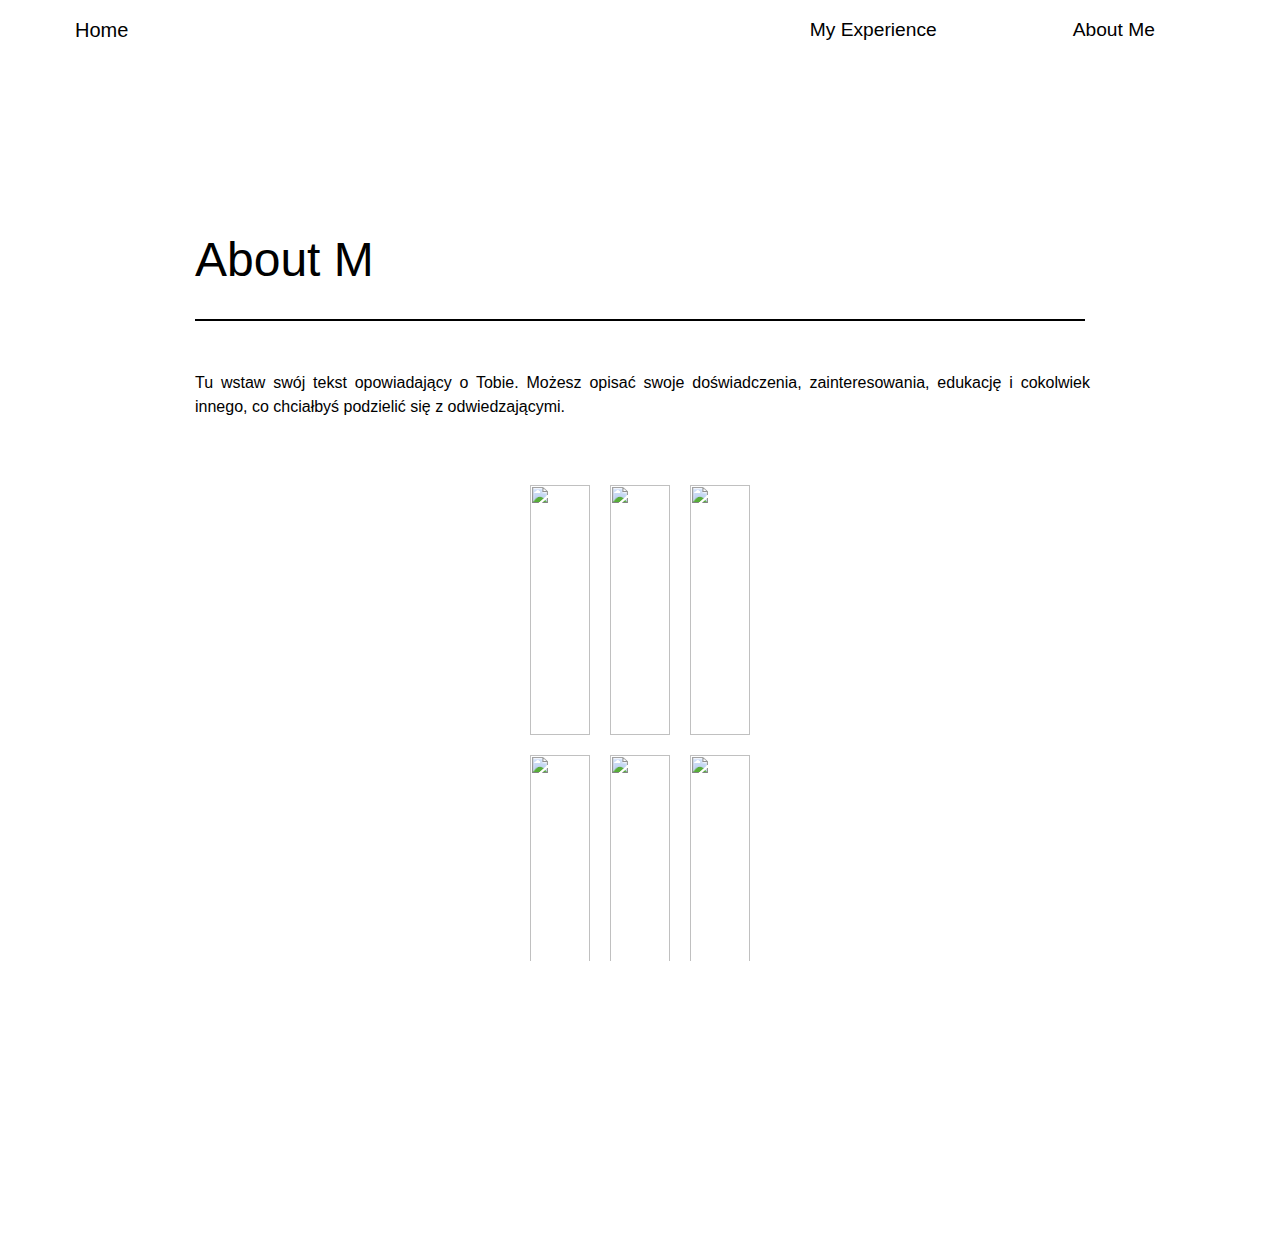
==== about-me.html @ 25f4eacf "prooooo" ====
<!DOCTYPE html>
<html lang="en">
<head>
    <meta charset="UTF-8">
    <meta name="viewport" content="width=device-width, initial-scale=1.0">
    <title>About Me</title>
    <link rel="stylesheet" href="https://stackpath.bootstrapcdn.com/bootstrap/4.5.2/css/bootstrap.min.css">
    <link rel="stylesheet" href="css/styles.css">
</head>
<body class="about-page">
    <header class="navbar navbar-expand-lg navbar-dark">
        <nav class="container custom-navbar">
            <a class="navbar-brand text-dark" href="index.html">Home</a>
            <button class="navbar-toggler" type="button" data-toggle="collapse" data-target="#navbarNav" aria-controls="navbarNav" aria-expanded="false" aria-label="Toggle navigation">
                <span class="navbar-toggler-icon"></span>
            </button>
            <div class="collapse navbar-collapse" id="navbarNav">
                <ul class="navbar-nav ml-auto">
                    <li class="nav-item">
                        <a class="nav-link text-dark" href="exp.html">My Experience</a>
                    </li>
                    <li class="nav-item">
                        <a class="nav-link text-dark" href="about-me.html">About Me</a>
                    </li>
                    <li class="nav-item">
                        <a class="nav-link text-dark" href="contact.html">Contact</a>
                    </li>
                </ul>
            </div>
        </nav>
    </header>
    <main class="container">
        <section class="about-section">
            <h1 id="about-me-heading"></h1>
            <hr>
            <div class="about-content">
                <div class="text">
                    <p>
                        Tu wstaw swój tekst opowiadający o Tobie. Możesz opisać swoje doświadczenia, zainteresowania, edukację i cokolwiek innego, co chciałbyś podzielić się z odwiedzającymi.
                    </p>
                </div>
                <div class="gallery-image">
                    <div class="img-box">
                        <img src="https://picsum.photos/350/250?image=444" alt="" />
                        <div class="transparent-box">
                            <div class="caption">
                                <p>Library</p>
                                <p class="opacity-low">Architect Design</p>
                            </div>
                        </div> 
                    </div>
                    <div class="img-box">
                        <img src="https://picsum.photos/350/250/?image=232" alt="" />
                        <div class="transparent-box">
                            <div class="caption">
                                <p>Night Sky</p>
                                <p class="opacity-low">Cinematic</p>
                            </div>
                        </div>
                    </div>
                    <div class="img-box">
                        <img src="https://picsum.photos/350/250/?image=431" alt="" />
                        <div class="transparent-box">
                            <div class="caption">
                                <p>Tea Talk</p>
                                <p class="opacity-low">Composite</p>
                            </div>
                        </div>
                    </div>
                    <div class="img-box">
                        <img src="https://picsum.photos/350/250?image=474" alt="" />
                        <div class="transparent-box">
                            <div class="caption">
                                <p>Road</p>
                                <p class="opacity-low">Landscape</p>
                            </div>
                        </div> 
                    </div>
                    <div class="img-box">
                        <img src="https://picsum.photos/350/250?image=344" alt="" />
                        <div class="transparent-box">
                            <div class="caption">
                                <p>Sea</p>
                                <p class="opacity-low">Cityscape</p>
                            </div>
                        </div> 
                    </div>
                    <div class="img-box">
                        <img src="https://picsum.photos/350/250?image=494" alt="" />
                        <div class="transparent-box">
                            <div class="caption">
                                <p>Vintage</p>
                                <p class="opacity-low">Cinematic</p>
                            </div>
                        </div> 
                    </div>
                </div>                
                <hr>
                <div class="text">
                    <p>
                        Tu wstaw dodatkowy tekst opowiadający o Tobie. Możesz opisać swoje doświadczenia, zainteresowania, edukację i cokolwiek innego, co chciałbyś podzielić się z odwiedzającymi.
                    </p>
                </div>               
            </div>
        </section>
    </main>
    <script src="https://code.jquery.com/jquery-3.5.1.slim.min.js"></script>
    <script src="https://cdn.jsdelivr.net/npm/@popperjs/core@2.5.3/dist/umd/popper.min.js"></script>
    <script src="https://stackpath.bootstrapcdn.com/bootstrap/4.5.2/js/bootstrap.min.js"></script>
    <script src="js/scripts.js"></script>
</body>
</html>
---- css/styles.css ----
/* Style dla strony głównej */
html, body {
    height: 100%;
    margin: 0;
    overflow: hidden;
}

body {
    background: url('C:\\Users\\janek\\Desktop\\DS cases\\Web_dev_upskill\\personal_website-1\\img\\IMG_8082.png') no-repeat center center fixed;
    background-size: cover;
    color: white;
}

/* Style dla strony About Me */
body.about-page {
    background: none !important;
    background-color: white !important;
    color: black !important;
    overflow: auto !important;
    height: auto !important;
}

body.about-page header.navbar {
    background-color: white !important;
}

body.about-page .navbar-brand, body.about-page .nav-link {
    color: black !important;
}

.about-section {
    text-align: justify;
    padding: 50px 0;
    width: 100%;
    margin-top: 410px;
  }

.about-section h1 {
    font-size: 3em;
    margin-bottom: 10px;
    margin-left: 110px;
}

.about-section hr {
    border: 1px solid black;
    width: 80%;
    margin: 30px auto;
}

.about-content {
    display: flex;
    justify-content: space-around;
    align-items: center;
    flex-wrap: wrap;
    flex-direction: column; /* Ustawienie elementów w kolumnie */
    margin-right: 90px;
}

.text {
    padding: 20px;
    padding-right: 105px;
    width: 100%; /* Zajmuje całą szerokość kontenera */
    box-sizing: border-box; /* Uwzględnia padding w szerokości elementu */
    margin-left: 90px;
}

.image {
    padding: 20px;
    width: 100%; /* Zajmuje całą szerokość kontenera */
    box-sizing: border-box; /* Uwzględnia padding w szerokości elementu */
}

.image img {
    max-width: 100%;
    height: auto;
    border-radius: 10px;
}

header {
    position: absolute;
    top: 0;
    width: 100%;
    z-index: 1000;
}

main {
    height: 100vh;
    width: 100%;
    display: flex;
    justify-content: center;
    align-items: center;
    text-align: center;
}

/* Wyrównanie nawigacji */
.custom-navbar {
    display: flex;
    justify-content: space-between; /* Rozszerza elementy nawigacji na całą szerokość */
    align-items: center; /* Wyrównuje elementy w pionie */
}

/* Styl dla "Home" */
.navbar-brand {
    margin-left: -10px; /* Dostosuj ten margines, aby przesunąć "Home" w lewo */
}

/* Styl dla pozostałych elementów menu */
.navbar-nav {
    margin-right: -170px; /* Dostosuj ten margines, aby przesunąć menu w prawo */
}

.nav-item {
    margin-left: 120px; /* Dostosuj odstępy między elementami menu */
}

/* Styl dla linków w nawigacji */
.nav-link {
    font-size: 1.2rem; /* Zwiększa rozmiar czcionki dla linków w nawigacji */
    color: rgb(255, 255, 255); /* Ustawia kolor czcionki na biały */
    padding: 0.5rem 1rem; /* Dodaje trochę wewnętrznego odstępu (padding) dla przycisków */
    transition: color 0.3s ease; /* Dodaje efekt przejścia dla zmiany koloru */
}

/* Styl dla przycisku menu rozwijanego */
.navbar-toggler {
    font-size: 1.5rem; /* Zwiększa rozmiar ikony przycisku */
    border: none; /* Usuwa domyślną ramkę */
    background: transparent; /* Ustawia tło na przezroczyste */
}

@media (max-width: 767.98px) {
    .navbar-brand {
        margin-left: 0; /* Przesunięcie w lewo może być zbyt duże na mniejszych ekranach */
    }
    .navbar-nav {
        margin-right: 0; /* W mniejszych ekranach dostosuj marginesy */
    }
}

.text-light {
    display: flex;
    justify-content: space-between; /* Rozsuwa elementy na boki */
    width: 100%;
    padding: 0 5%; /* Daje trochę odstępu od krawędzi */
}

.text-light h1 {
    font-size: 4rem;
    margin-bottom: 2rem;
}

.flex-left {
    margin-left: 10%; /* Opcjonalnie, aby wyrównać do lewej */
}

.flex-right {
    margin-right: 10%; /* Opcjonalnie, aby wyrównać do prawej */
}

.smaller-text {
    font-size: 3rem !important;
    text-align: left; /* Dostosuj tę wartość do pożądanego rozmiaru czcionki */
}

.align-left {
    display: inline-block;
    text-align: left;
    width: 100%;
}

.globe-container {
    display: inline-block;
    vertical-align: middle;
    margin-top: -0.4em;
}

.globe {
    width: 1em;
    height: 1em;
    animation: rotate 10s linear infinite;
}

@keyframes rotate {
    0% {
        transform: rotate(0deg);
    }
    100% {
        transform: rotate(360deg);
    }
}

.marquee {
    width: 100%;
    height: 33vh; /* Wysokość ustawiona na 1/3 strony */
    position: fixed; /* Pozycjonowanie tekstu w dolnej części ekranu */
    bottom: 0; /* Ustawienie tekstu na dole strony */
    left: 0; /* Ustawienie tekstu od lewej krawędzi ekranu */
    overflow: hidden;
    white-space: nowrap;
    color: white; /* Kolor tekstu dla lepszej widoczności */
    display: flex;
    align-items: center; /* Wyrównanie tekstu do środka w pionie */
}

.marquee p {
    display: inline-block;
    padding-left: 100%;
    font-size: 12em; /* Zwiększenie rozmiaru czcionki */
    animation: marquee 60s linear infinite;
    position: relative;
}

@keyframes marquee {
    0% { transform: translateX(1%); }
    100% { transform: translateX(-100%); }
}

/* CSS galerii obrazów */
.gallery-image {
    padding: 20px;
    display: flex;
    flex-wrap: wrap; /* TUTAJ MOZNA SMIALO ZMIENIC NA NO-WRAP */
    justify-content: center; /* Wyśrodkowuje elementy w poziomie */
    align-items: center; /* Opcjonalnie, wyśrodkowuje elementy w pionie */
  }
  
  .gallery-image .img-box {
    box-sizing: border-box;
    margin: 10px;
    height: 250px;
    width: calc(33.333% - 20px); /* Ustaw szerokość, aby pasowała do trzech obrazów w rzędzie */
    overflow: hidden;
    color: white;
    position: relative;
    background-color: white;
  }
  
  .gallery-image img {
    height: 100%;
    width: 100%;
    object-fit: cover; /* Zachowuje proporcje i przycina obraz, aby wypełnić kontener */
    transition: transform 0.4s ease;
  }
  
  .caption {
    position: absolute;
    bottom: 5px;
    left: 20px;
    opacity: 0.0;
    transition: transform 0.3s ease, opacity 0.3s ease;
  }
  
  .transparent-box {
    height: 100%;
    width: 100%;
    background-color: rgba(0, 0, 0, 0);
    position: absolute;
    top: 0;
    left: 0;
    transition: background-color 0.3s ease;
  }
  
  .img-box:hover img { 
    transform: scale(1.1);
  }
  
  .img-box:hover .transparent-box {
    background-color: rgba(0, 0, 0, 0.5);
  }
  
  .img-box:hover .caption {
    transform: translateY(-20px);
    opacity: 1.0;
  }
  
  .img-box:hover {
    cursor: pointer;
  }
  
  .caption > p:nth-child(2) {
    font-size: 0.8em;
  }
  
  .opacity-low {
    opacity: 0.5;
  }
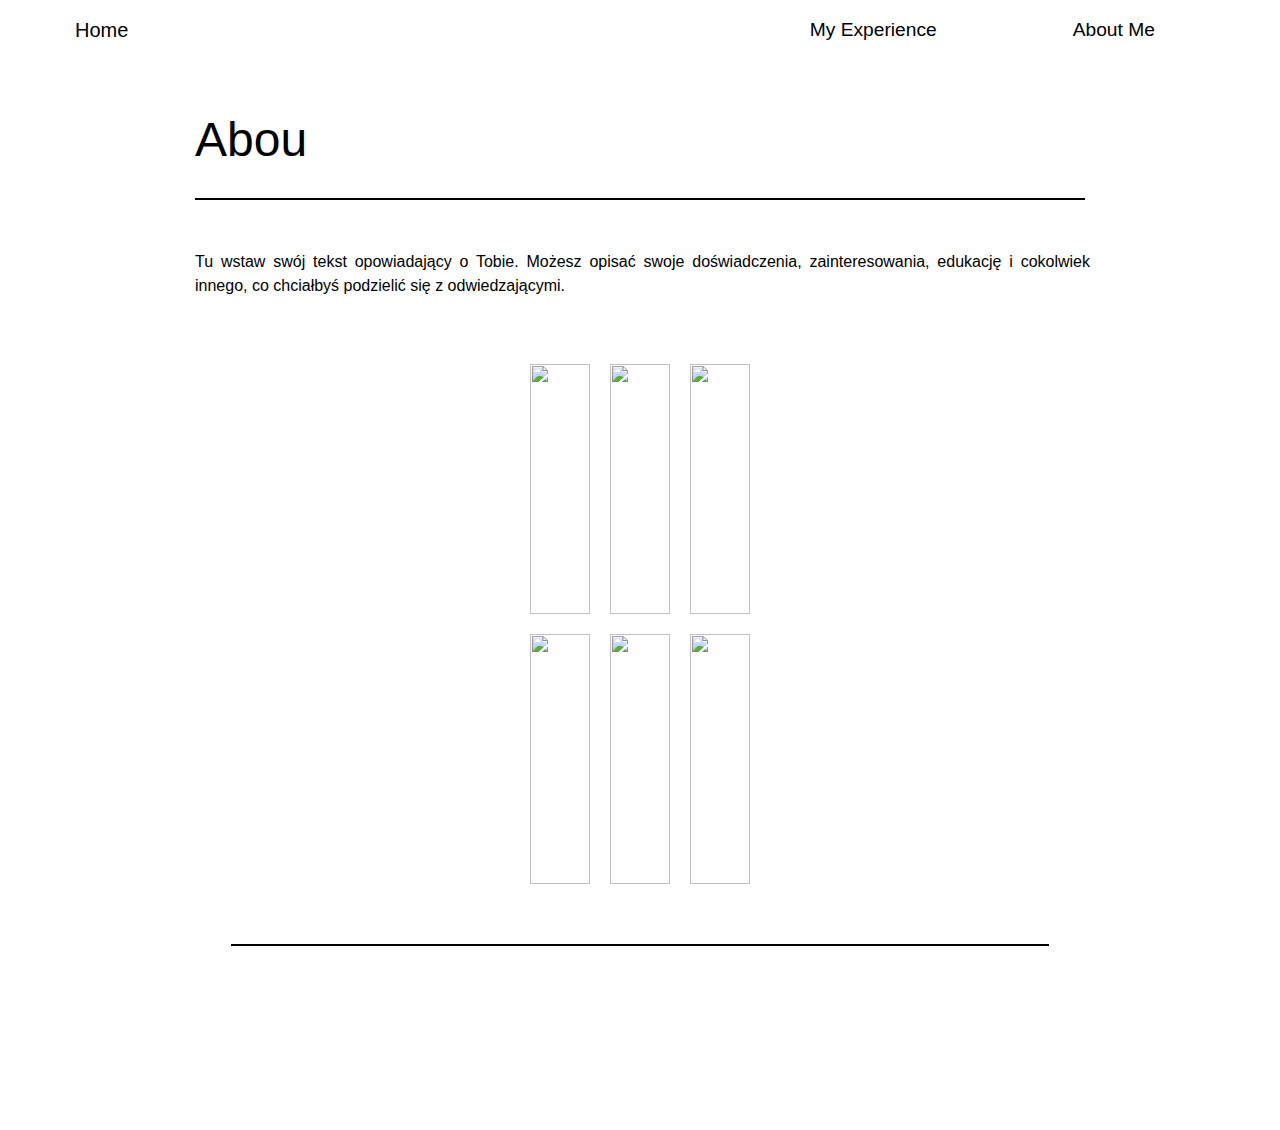
==== commit 989ed62d: "aaa" ====
--- a/about-me.html
+++ b/about-me.html
@@ -17,7 +17,7 @@
             <div class="collapse navbar-collapse" id="navbarNav">
                 <ul class="navbar-nav ml-auto">
                     <li class="nav-item">
-                        <a class="nav-link text-dark" href="exp.html">My Experience</a>
+                        <a class="nav-link text-dark" href="work.html">My Experience</a>
                     </li>
                     <li class="nav-item">
                         <a class="nav-link text-dark" href="about-me.html">About Me</a>
--- a/css/styles.css
+++ b/css/styles.css
@@ -32,8 +32,8 @@
     text-align: justify;
     padding: 50px 0;
     width: 100%;
-    margin-top: 410px;
-  }
+    margin-top: 0px;
+}
 
 .about-section h1 {
     font-size: 3em;
@@ -86,7 +86,6 @@
 main {
     height: 100vh;
     width: 100%;
-    display: flex;
     justify-content: center;
     align-items: center;
     text-align: center;
@@ -206,7 +205,7 @@
     display: inline-block;
     padding-left: 100%;
     font-size: 12em; /* Zwiększenie rozmiaru czcionki */
-    animation: marquee 60s linear infinite;
+    animation: marquee 40s linear infinite;
     position: relative;
 }
 
@@ -283,4 +282,160 @@
   
   .opacity-low {
     opacity: 0.5;
-  }+  }
+
+/* Styl dla strony kontaktowej */
+body.contact-page {
+    background: none !important;
+    background-color: white !important;
+    color: black !important;
+    overflow: auto !important;
+    height: auto !important;
+}
+
+body.contact-page header.navbar {
+    background-color: white !important;
+}
+
+body.contact-page .navbar-brand, body.contact-page .nav-link {
+    color: black !important;
+}
+
+.contact-section {
+    text-align: justify;
+    padding: 50px 0;
+    width: 100%;
+    margin-top: 50px; /* Dostosuj, jeśli nagłówek nie jest widoczny */
+}
+
+.contact-section h1 {
+    font-size: 3em;
+    margin-bottom: 10px;
+    margin-left: 110px;
+}
+
+.contact-section hr {
+    border: 1px solid black;
+    width: 80%;
+    margin: 30px auto;
+}
+
+.contact-content {
+    display: flex;
+    justify-content: center;
+    align-items: center;
+    flex-direction: column; /* Ustawienie elementów w kolumnie */
+    margin-right: 90px;
+}
+
+.contact-info {
+    display: flex;
+    flex-direction: column; /* Ustawienie elementów w kolumnie */
+    align-items: flex-start;
+    margin-bottom: 20px;
+}
+
+.contact-item {
+    display: flex;
+    align-items: center;
+    font-size: 1.2em;
+    margin: 20px 0; /* Odstępy pomiędzy elementami */
+}
+
+.contact-item i {
+    margin-right: 10px;
+    font-size: 2em;
+}
+
+.contact-item p, .contact-item a {
+    margin: 0; /* Usunięcie domyślnego marginesu */
+}
+
+.contact-item a {
+    text-decoration: none;
+    color: black;
+    display: flex; /* Flex dla wyśrodkowania tekstu w pionie */
+    align-items: center; /* Wyrównanie tekstu z ikoną */
+}
+
+.contact-item a:hover {
+    text-decoration: none;
+    color: #0077b5;
+}
+
+.contact-message p {
+    font-size: 1.2em;
+    text-align: center;
+    margin-left: 90px;
+}
+
+#LIcolor {
+    color: #0077b5;
+}
+
+/* Styl dla strony My Experience */
+body.work-page {
+    background: none !important;
+    background-color: white !important;
+    color: black !important;
+    overflow: auto !important;
+    height: auto !important;
+}
+
+body.work-page header.navbar {
+    background-color: white !important;
+}
+
+body.work-page .navbar-brand, body.work-page .nav-link {
+    color: black !important;
+}
+
+.experience-section, .achievements-section, .portfolio-section, .recommendations-section, .courses-section {
+    padding: 50px 0;
+    width: 100%;
+    margin-top: 20px; /* Dostosuj w razie potrzeby */
+}
+
+.experience-section h1, .achievements-section h2, .portfolio-section h2, .recommendations-section h2, .courses-section h2 {
+    font-size: 2.5em;
+    margin-bottom: 20px;
+    text-align: center;
+}
+
+.experience-section hr, .achievements-section hr, .portfolio-section hr, .recommendations-section hr, .courses-section hr {
+    border: 1px solid black;
+    width: 80%;
+    margin: 30px auto;
+}
+
+.project-item, .recommendations-content blockquote, .courses-content ul {
+    margin-left: 90px;
+    margin-right: 90px;
+    margin-bottom: 20px;
+}
+
+.project-item h3 {
+    font-size: 2em;
+    margin-bottom: 10px;
+}
+
+.project-item p {
+    margin-bottom: 5px;
+}
+
+.recommendations-content blockquote {
+    font-size: 1.2em;
+    margin-bottom: 20px;
+    border-left: 5px solid #ccc;
+    padding-left: 10px;
+}
+
+.courses-content ul {
+    list-style-type: none;
+    padding: 0;
+}
+
+.courses-content li {
+    font-size: 1.2em;
+    margin-bottom: 10px;
+}
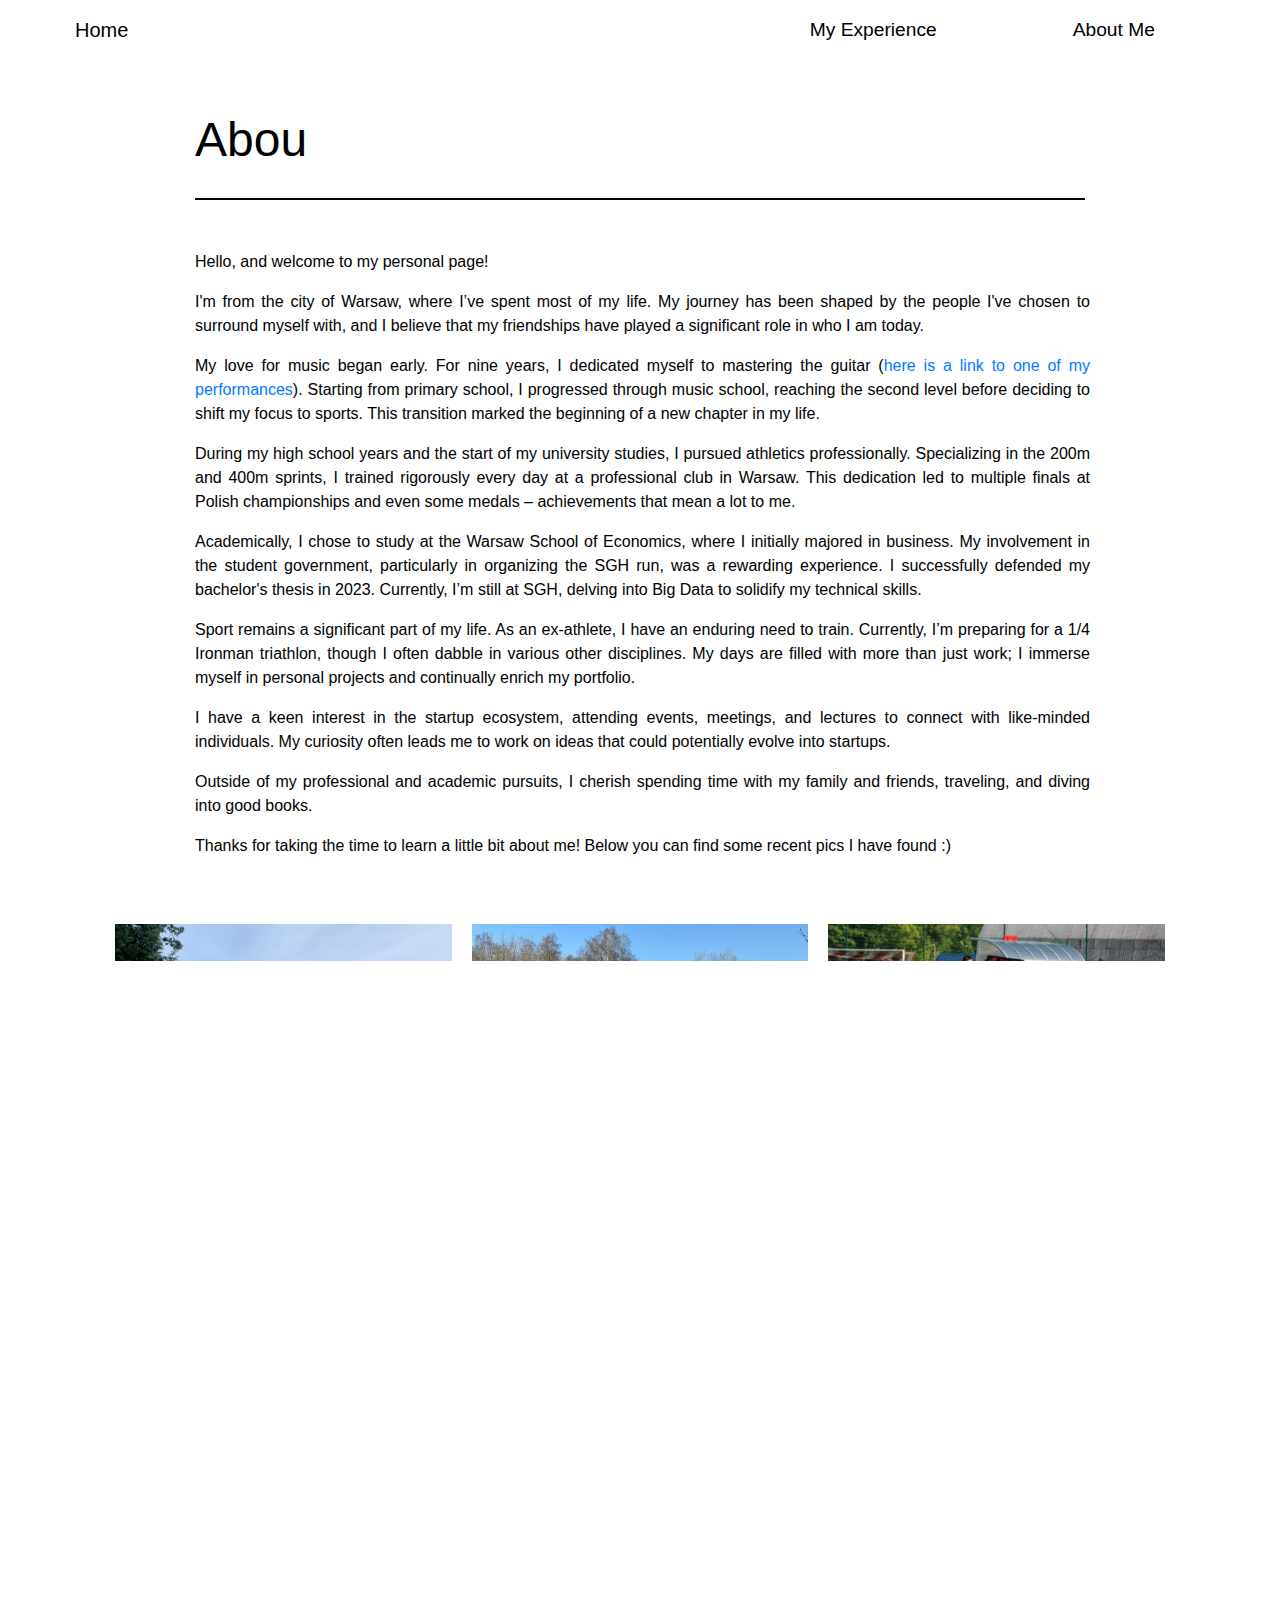
==== commit 6ccd151a: "some new photos and more" ====
--- a/about-me.html
+++ b/about-me.html
@@ -36,61 +36,111 @@
             <div class="about-content">
                 <div class="text">
                     <p>
-                        Tu wstaw swój tekst opowiadający o Tobie. Możesz opisać swoje doświadczenia, zainteresowania, edukację i cokolwiek innego, co chciałbyś podzielić się z odwiedzającymi.
+                        Hello, and welcome to my personal page!
                     </p>
+                    <p>
+                        I'm from the city of Warsaw, where I’ve spent most of my life. My journey has been shaped by the people I've chosen to surround myself with, and I believe that my friendships have played a significant role in who I am today.
+                    </p>
+                    <p>
+                        My love for music began early. For nine years, I dedicated myself to mastering the guitar (<a href="https://www.youtube.com/watch?v=XUPyqEIyINk" target="_blank">here is a link to one of my performances</a>). Starting from primary school, I progressed through music school, reaching the second level before deciding to shift my focus to sports. This transition marked the beginning of a new chapter in my life.
+                    </p>
+                    <p>
+                        During my high school years and the start of my university studies, I pursued athletics professionally. Specializing in the 200m and 400m sprints, I trained rigorously every day at a professional club in Warsaw. This dedication led to multiple finals at Polish championships and even some medals – achievements that mean a lot to me.
+                    </p>
+                    <p>
+                        Academically, I chose to study at the Warsaw School of Economics, where I initially majored in business. My involvement in the student government, particularly in organizing the SGH run, was a rewarding experience. I successfully defended my bachelor's thesis in 2023. Currently, I’m still at SGH, delving into Big Data to solidify my technical skills.
+                    </p>
+                    <p>
+                        Sport remains a significant part of my life. As an ex-athlete, I have an enduring need to train. Currently, I’m preparing for a 1/4 Ironman triathlon, though I often dabble in various other disciplines. My days are filled with more than just work; I immerse myself in personal projects and continually enrich my portfolio.
+                    </p>
+                    <p>
+                        I have a keen interest in the startup ecosystem, attending events, meetings, and lectures to connect with like-minded individuals. My curiosity often leads me to work on ideas that could potentially evolve into startups.
+                    </p>
+                    <p>
+                        Outside of my professional and academic pursuits, I cherish spending time with my family and friends, traveling, and diving into good books.
+                    </p>
+                    <p>
+                        Thanks for taking the time to learn a little bit about me! Below you can find some recent pics I have found :)                    </p>
                 </div>
                 <div class="gallery-image">
                     <div class="img-box">
-                        <img src="https://picsum.photos/350/250?image=444" alt="" />
+                        <img src="img\IMG_5620.JPG" alt="No image found..." />
                         <div class="transparent-box">
                             <div class="caption">
-                                <p>Library</p>
-                                <p class="opacity-low">Architect Design</p>
+                                <p>Time in the Netherlands</p>
+                                <p class="opacity-low">Hague, Netherlands</p>
                             </div>
                         </div> 
                     </div>
                     <div class="img-box">
-                        <img src="https://picsum.photos/350/250/?image=232" alt="" />
+                        <img src="img\81805c1f-7d57-4eba-b3b8-2491808658c2.JPG" alt="No image found..." />
                         <div class="transparent-box">
                             <div class="caption">
-                                <p>Night Sky</p>
-                                <p class="opacity-low">Cinematic</p>
+                                <p>One of many weekend trips</p>
+                                <p class="opacity-low">Łomża, Poland</p>
+                            </div>
+                        </div> 
+                    </div>
+                    <div class="img-box">
+                        <img src="img\IMG_9103.JPG" alt="No image found..." />
+                        <div class="transparent-box">
+                            <div class="caption">
+                                <p>200m race</p>
+                                <p class="opacity-low">Piaseczno, Poland</p>
+                            </div>
+                        </div> 
+                    </div>
+                    <div class="img-box">
+                        <img src="img\IMG_9106.JPG" alt="No image found..." /> 
+                        <div class="transparent-box">
+                            <div class="caption">
+                                <p>200m PB (competing against the best Polish athletes)</p> 
+                                <p class="opacity-low">Piaseczno, Poland</p> 
                             </div>
                         </div>
                     </div>
                     <div class="img-box">
-                        <img src="https://picsum.photos/350/250/?image=431" alt="" />
+                        <img src="img\IMG_0876.JPG" alt="No image found..." />
                         <div class="transparent-box">
                             <div class="caption">
-                                <p>Tea Talk</p>
-                                <p class="opacity-low">Composite</p>
+                                <p>Time with friends</p>
+                                <p class="opacity-low">La Plagne, France</p>
                             </div>
                         </div>
                     </div>
                     <div class="img-box">
-                        <img src="https://picsum.photos/350/250?image=474" alt="" />
+                        <img src="img\IMG_9887.jpg" alt="No image found..." />
                         <div class="transparent-box">
                             <div class="caption">
-                                <p>Road</p>
-                                <p class="opacity-low">Landscape</p>
+                                <p>Me & my friends</p>
+                                <p class="opacity-low">La Plagne, France</p>
                             </div>
                         </div> 
                     </div>
                     <div class="img-box">
-                        <img src="https://picsum.photos/350/250?image=344" alt="" />
+                        <img src="img\IMG_5949.JPG" alt="No image found..." />
                         <div class="transparent-box">
                             <div class="caption">
-                                <p>Sea</p>
-                                <p class="opacity-low">Cityscape</p>
+                                <p>Triathlon</p>
+                                <p class="opacity-low">Serock, Poland</p>
                             </div>
                         </div> 
                     </div>
                     <div class="img-box">
-                        <img src="https://picsum.photos/350/250?image=494" alt="" />
+                        <img src="img\IMG_6053.jpg" alt="No image found..." />
                         <div class="transparent-box">
                             <div class="caption">
-                                <p>Vintage</p>
-                                <p class="opacity-low">Cinematic</p>
+                                <p>Travel to Rhodes</p>
+                                <p class="opacity-low">Rhodes, Greece</p>
+                            </div>
+                        </div> 
+                    </div>
+                    <div class="img-box">
+                        <img src="img\IMG_5789.jpg" alt="No image found..." />
+                        <div class="transparent-box">
+                            <div class="caption">
+                                <p>Graduation</p>
+                                <p class="opacity-low">Warsaw, Poland</p>
                             </div>
                         </div> 
                     </div>
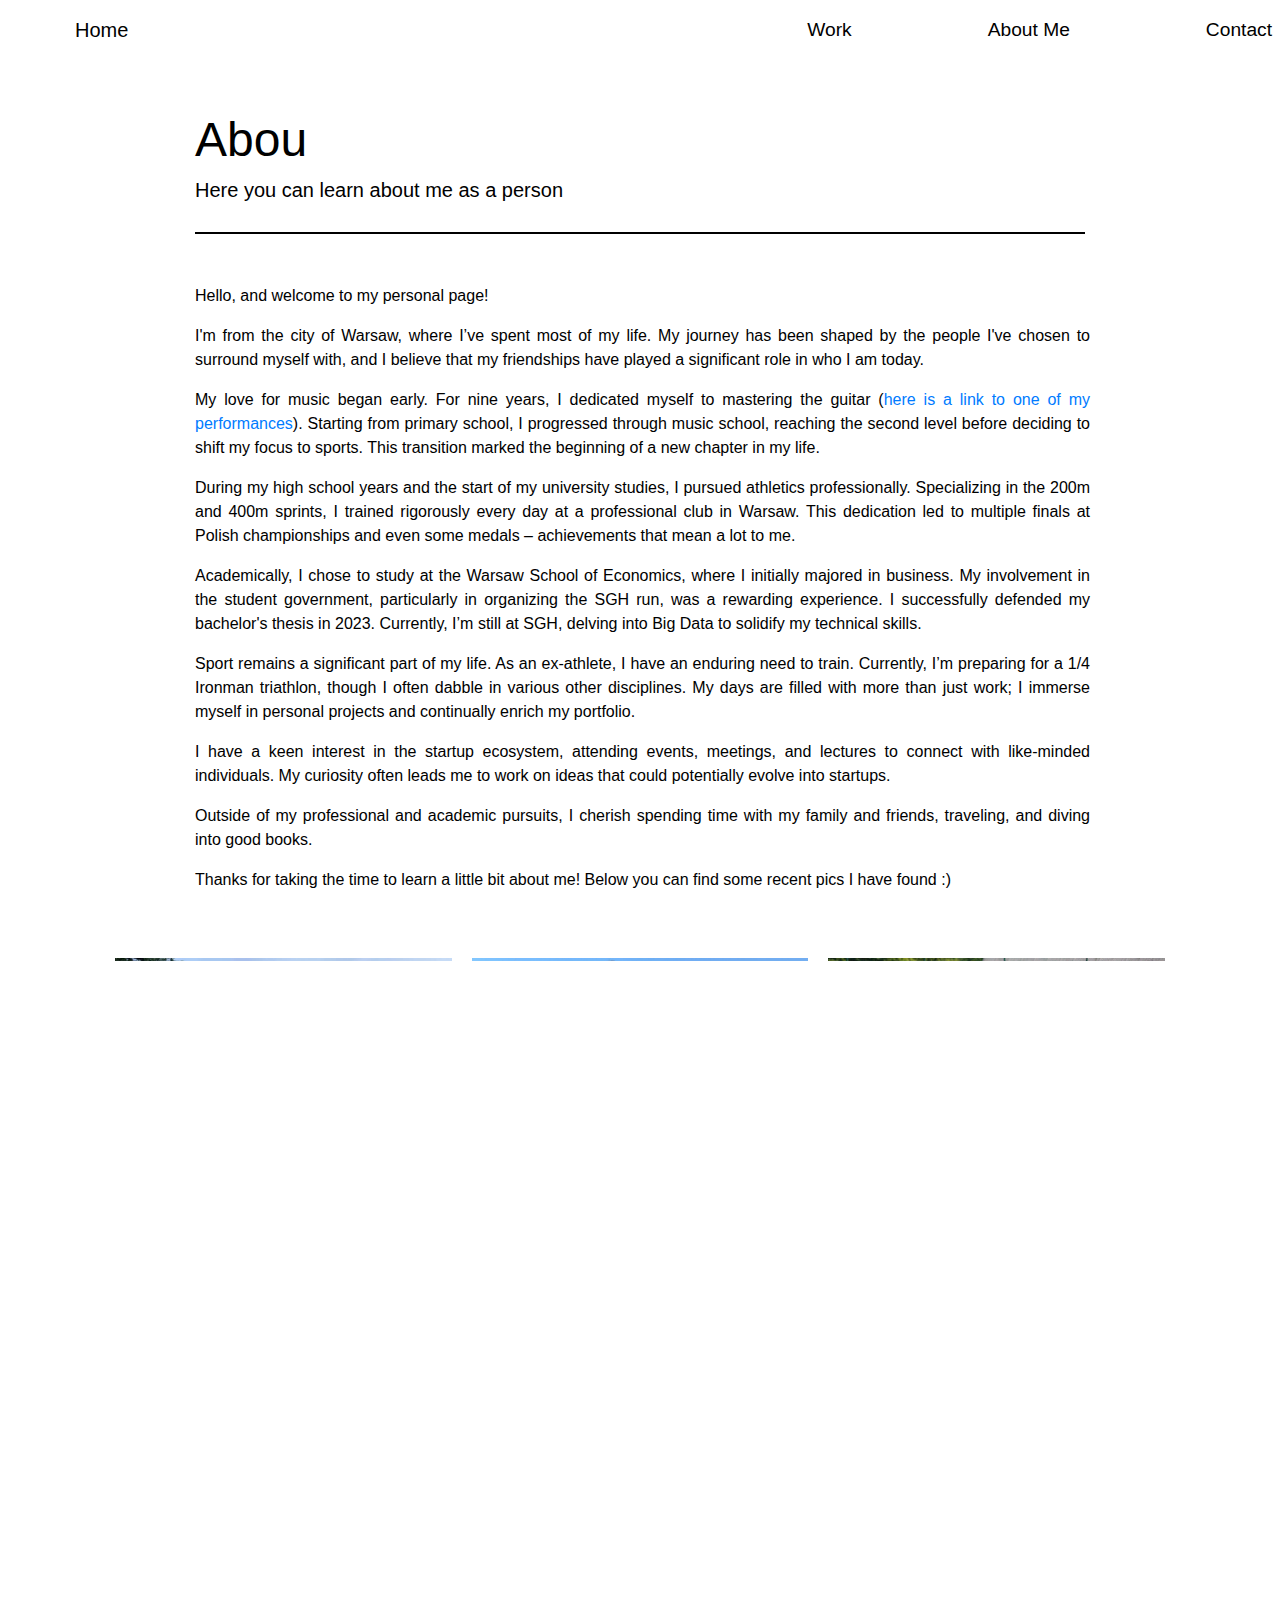
==== commit 5abadbad: "poosh" ====
--- a/about-me.html
+++ b/about-me.html
@@ -17,7 +17,7 @@
             <div class="collapse navbar-collapse" id="navbarNav">
                 <ul class="navbar-nav ml-auto">
                     <li class="nav-item">
-                        <a class="nav-link text-dark" href="work.html">My Experience</a>
+                        <a class="nav-link text-dark" href="work.html">Work</a>
                     </li>
                     <li class="nav-item">
                         <a class="nav-link text-dark" href="about-me.html">About Me</a>
@@ -32,6 +32,7 @@
     <main class="container">
         <section class="about-section">
             <h1 id="about-me-heading"></h1>
+            <h5>Here you can learn about me as a person</h5>
             <hr>
             <div class="about-content">
                 <div class="text">
@@ -148,7 +149,6 @@
                 <hr>
                 <div class="text">
                     <p>
-                        Tu wstaw dodatkowy tekst opowiadający o Tobie. Możesz opisać swoje doświadczenia, zainteresowania, edukację i cokolwiek innego, co chciałbyś podzielić się z odwiedzającymi.
                     </p>
                 </div>               
             </div>
--- a/css/styles.css
+++ b/css/styles.css
@@ -6,7 +6,7 @@
 }
 
 body {
-    background: url('C:\\Users\\janek\\Desktop\\DS cases\\Web_dev_upskill\\personal_website-1\\img\\IMG_8082.png') no-repeat center center fixed;
+    background: url('../img/IMG_8082.png') no-repeat center center fixed;
     background-size: cover;
     color: white;
 }
@@ -105,7 +105,7 @@
 
 /* Styl dla pozostałych elementów menu */
 .navbar-nav {
-    margin-right: -170px; /* Dostosuj ten margines, aby przesunąć menu w prawo */
+    margin-right: -85px; /* Dostosuj ten margines, aby przesunąć menu w prawo */
 }
 
 .nav-item {
@@ -391,15 +391,25 @@
 }
 
 .experience-section, .achievements-section, .portfolio-section, .recommendations-section, .courses-section {
+    text-align: justify;
     padding: 50px 0;
     width: 100%;
-    margin-top: 20px; /* Dostosuj w razie potrzeby */
+    margin-top: 0px;
+}
+
+.experience-content {
+    margin-left: 110px;
 }
 
 .experience-section h1, .achievements-section h2, .portfolio-section h2, .recommendations-section h2, .courses-section h2 {
-    font-size: 2.5em;
-    margin-bottom: 20px;
-    text-align: center;
+    font-size: 3em;
+    margin-bottom: 10px;
+    margin-left: 110px;
+}
+
+.experience-section h5, .about-section h5, .experience-section h2 {
+    margin-bottom: 10px;
+    margin-left: 110px;
 }
 
 .experience-section hr, .achievements-section hr, .portfolio-section hr, .recommendations-section hr, .courses-section hr {
@@ -439,3 +449,76 @@
     font-size: 1.2em;
     margin-bottom: 10px;
 }
+
+.button-28 {
+    appearance: none;
+    background-color: transparent;
+    border: 2px solid #1A1A1A;
+    border-radius: 15px;
+    box-sizing: border-box;
+    color: #3B3B3B;
+    cursor: pointer;
+    display: inline-block;
+    font-family: Roobert,-apple-system,BlinkMacSystemFont,"Segoe UI",Helvetica,Arial,sans-serif,"Apple Color Emoji","Segoe UI Emoji","Segoe UI Symbol";
+    font-size: 16px;
+    font-weight: 600;
+    line-height: normal;
+    margin: 0;
+    min-height: 60px;
+    min-width: 0;
+    outline: none;
+    padding: 16px 24px;
+    text-align: center;
+    text-decoration: none;
+    transition: all 300ms cubic-bezier(.23, 1, 0.32, 1);
+    user-select: none;
+    -webkit-user-select: none;
+    touch-action: manipulation;
+    width: 40%;
+    will-change: transform;
+  }
+  
+  .button-28:disabled {
+    pointer-events: none;
+  }
+  
+  .button-28:hover {
+    color: #fff;
+    background-color: #1A1A1A;
+    box-shadow: rgba(0, 0, 0, 0.25) 0 8px 15px;
+    transform: translateY(-2px);
+  }
+  
+  .button-28:active {
+    box-shadow: none;
+    transform: translateY(0);
+  }  
+
+  .company-section {
+    margin-top: 40px;
+}
+
+.company {
+    margin-bottom: 20px;
+}
+
+.company-header {
+    display: flex;
+    align-items: center;
+    font-size: 18px;
+    font-weight: bold;
+    margin-left: 110px;
+}
+
+.company-header img {
+    width: 40px;
+    height: 40px;
+    margin-right: 10px;
+}
+
+.company-description {
+    margin-top: 10px;
+    font-size: 16px;
+    line-height: 1.5;
+    margin-left: 110px;
+}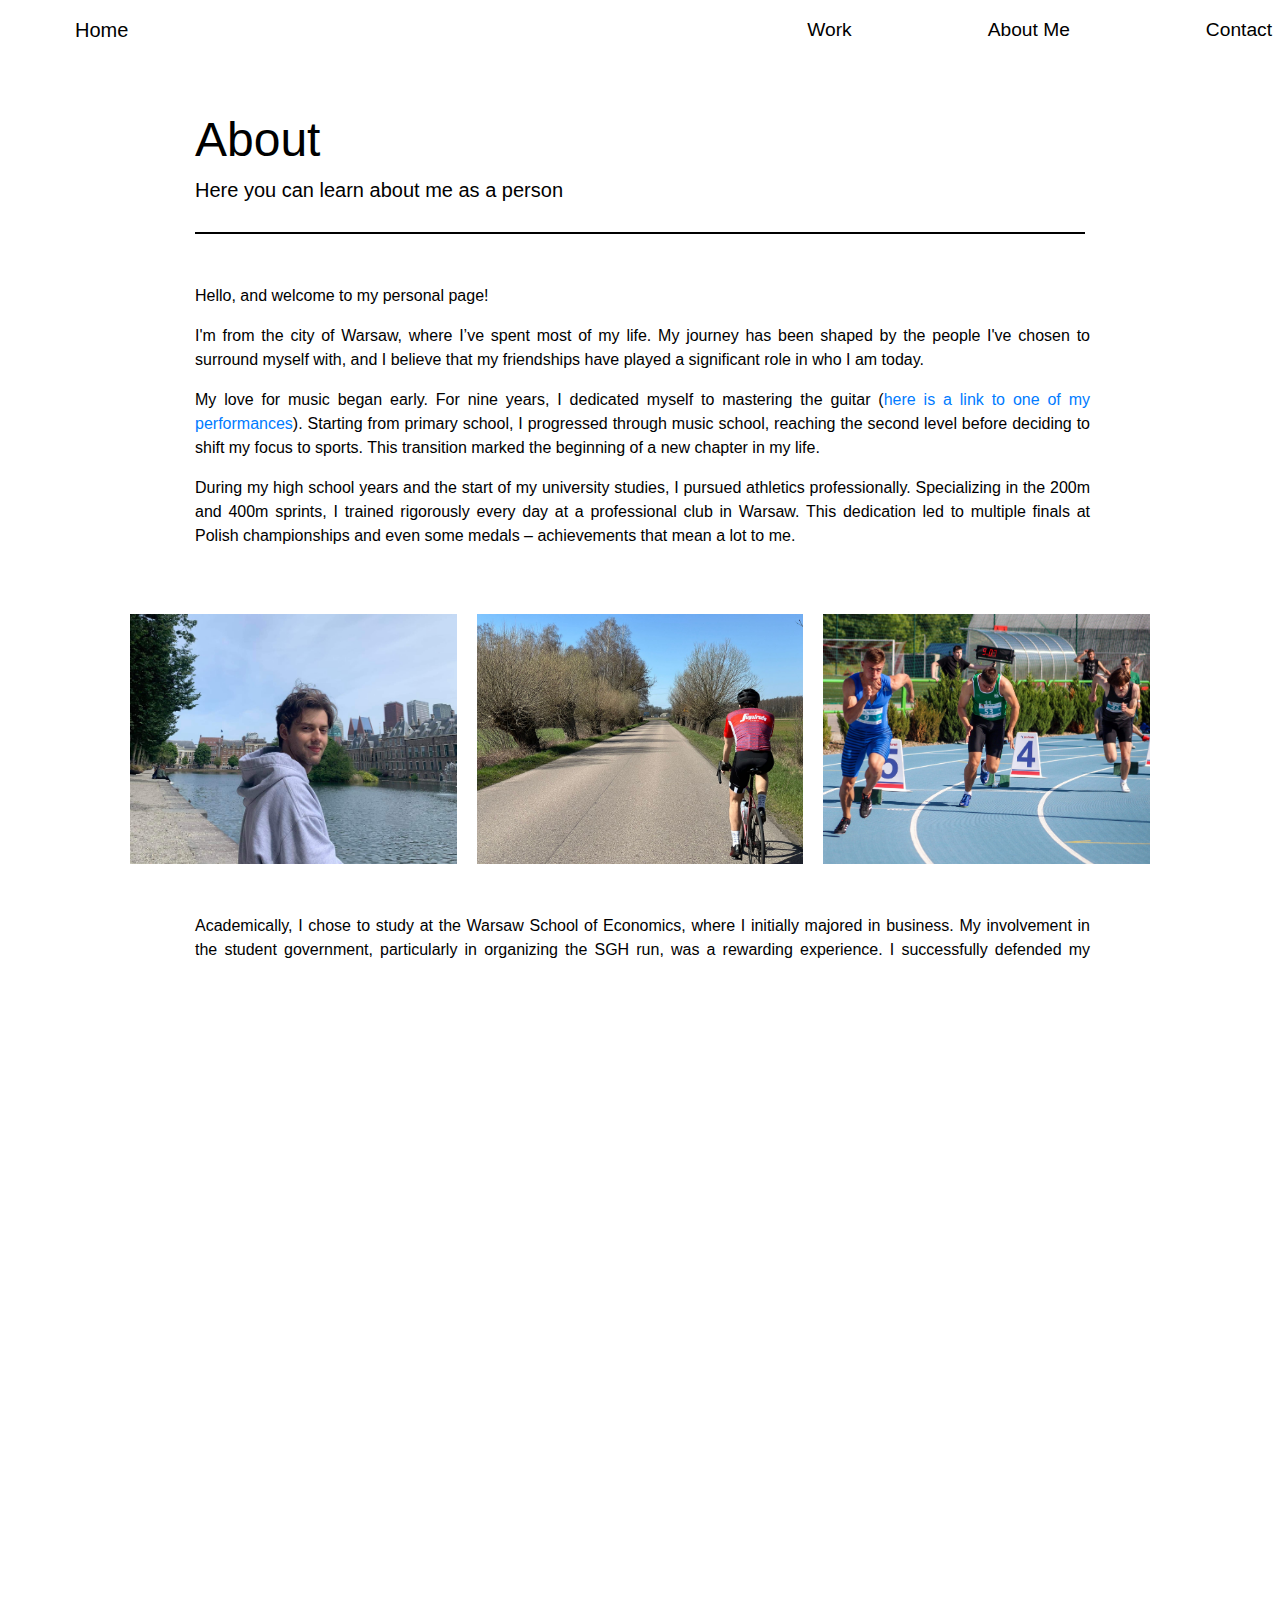
==== commit 6162e7ab: "final touch 2" ====
--- a/about-me.html
+++ b/about-me.html
@@ -27,7 +27,7 @@
                     </li>
                 </ul>
             </div>
-        </nav>
+        </nav> 
     </header>
     <main class="container">
         <section class="about-section">
@@ -36,72 +36,59 @@
             <hr>
             <div class="about-content">
                 <div class="text">
-                    <p>
-                        Hello, and welcome to my personal page!
-                    </p>
-                    <p>
-                        I'm from the city of Warsaw, where I’ve spent most of my life. My journey has been shaped by the people I've chosen to surround myself with, and I believe that my friendships have played a significant role in who I am today.
-                    </p>
-                    <p>
-                        My love for music began early. For nine years, I dedicated myself to mastering the guitar (<a href="https://www.youtube.com/watch?v=XUPyqEIyINk" target="_blank">here is a link to one of my performances</a>). Starting from primary school, I progressed through music school, reaching the second level before deciding to shift my focus to sports. This transition marked the beginning of a new chapter in my life.
-                    </p>
-                    <p>
-                        During my high school years and the start of my university studies, I pursued athletics professionally. Specializing in the 200m and 400m sprints, I trained rigorously every day at a professional club in Warsaw. This dedication led to multiple finals at Polish championships and even some medals – achievements that mean a lot to me.
-                    </p>
-                    <p>
-                        Academically, I chose to study at the Warsaw School of Economics, where I initially majored in business. My involvement in the student government, particularly in organizing the SGH run, was a rewarding experience. I successfully defended my bachelor's thesis in 2023. Currently, I’m still at SGH, delving into Big Data to solidify my technical skills.
-                    </p>
-                    <p>
-                        Sport remains a significant part of my life. As an ex-athlete, I have an enduring need to train. Currently, I’m preparing for a 1/4 Ironman triathlon, though I often dabble in various other disciplines. My days are filled with more than just work; I immerse myself in personal projects and continually enrich my portfolio.
-                    </p>
-                    <p>
-                        I have a keen interest in the startup ecosystem, attending events, meetings, and lectures to connect with like-minded individuals. My curiosity often leads me to work on ideas that could potentially evolve into startups.
-                    </p>
-                    <p>
-                        Outside of my professional and academic pursuits, I cherish spending time with my family and friends, traveling, and diving into good books.
-                    </p>
-                    <p>
-                        Thanks for taking the time to learn a little bit about me! Below you can find some recent pics I have found :)                    </p>
+                    <p>Hello, and welcome to my personal page!</p>
+                    <p>I'm from the city of Warsaw, where I’ve spent most of my life. My journey has been shaped by the people I've chosen to surround myself with, and I believe that my friendships have played a significant role in who I am today.</p>
+                    <p>My love for music began early. For nine years, I dedicated myself to mastering the guitar (<a href="https://www.youtube.com/watch?v=XUPyqEIyINk" target="_blank">here is a link to one of my performances</a>). Starting from primary school, I progressed through music school, reaching the second level before deciding to shift my focus to sports. This transition marked the beginning of a new chapter in my life.</p>
+                    <p>During my high school years and the start of my university studies, I pursued athletics professionally. Specializing in the 200m and 400m sprints, I trained rigorously every day at a professional club in Warsaw. This dedication led to multiple finals at Polish championships and even some medals – achievements that mean a lot to me.</p>
                 </div>
                 <div class="gallery-image">
                     <div class="img-box">
-                        <img src="img\IMG_5620.JPG" alt="No image found..." />
+                        <img src="img/IMG_5620.JPG" alt="No image found..." />
                         <div class="transparent-box">
                             <div class="caption">
                                 <p>Time in the Netherlands</p>
                                 <p class="opacity-low">Hague, Netherlands</p>
                             </div>
-                        </div> 
+                        </div>
                     </div>
                     <div class="img-box">
-                        <img src="img\81805c1f-7d57-4eba-b3b8-2491808658c2.JPG" alt="No image found..." />
+                        <img src="img/81805c1f-7d57-4eba-b3b8-2491808658c2.JPG" alt="No image found..." />
                         <div class="transparent-box">
                             <div class="caption">
                                 <p>One of many weekend trips</p>
                                 <p class="opacity-low">Łomża, Poland</p>
                             </div>
-                        </div> 
+                        </div>
                     </div>
                     <div class="img-box">
-                        <img src="img\IMG_9103.JPG" alt="No image found..." />
+                        <img src="img/IMG_9103.JPG" alt="No image found..." />
                         <div class="transparent-box">
                             <div class="caption">
                                 <p>200m race</p>
                                 <p class="opacity-low">Piaseczno, Poland</p>
                             </div>
-                        </div> 
+                        </div>
                     </div>
+                </div>
+                <div class="text">
+                    <p>Academically, I chose to study at the Warsaw School of Economics, where I initially majored in business. My involvement in the student government, particularly in organizing the SGH run, was a rewarding experience. I successfully defended my bachelor's thesis in 2023. Currently, I’m still at SGH, delving into Big Data to solidify my technical skills.</p>
+                    <p>Sport remains a significant part of my life. As an ex-athlete, I have an enduring need to train. Currently, I’m preparing for a 1/4 Ironman triathlon, though I often dabble in various other disciplines. My days are filled with more than just work; I immerse myself in personal projects and continually enrich my portfolio.</p>
+                    <p>I have a keen interest in the startup ecosystem, attending events, meetings, and lectures to connect with like-minded individuals. My curiosity often leads me to work on ideas that could potentially evolve into startups.</p>
+                    <p>Outside of my professional and academic pursuits, I cherish spending time with my family and friends, traveling, and diving into good books.</p>
+                    <p>Thanks for taking the time to learn a little bit about me!</p>
+                </div>
+                <div class="gallery-image">
                     <div class="img-box">
-                        <img src="img\IMG_9106.JPG" alt="No image found..." /> 
+                        <img src="img/IMG_9106.JPG" alt="No image found..." />
                         <div class="transparent-box">
                             <div class="caption">
-                                <p>200m PB (competing against the best Polish athletes)</p> 
-                                <p class="opacity-low">Piaseczno, Poland</p> 
+                                <p>200m PB (competing against the best Polish athletes)</p>
+                                <p class="opacity-low">Piaseczno, Poland</p>
                             </div>
                         </div>
                     </div>
                     <div class="img-box">
-                        <img src="img\IMG_0876.JPG" alt="No image found..." />
+                        <img src="img/IMG_0876.JPG" alt="No image found..." />
                         <div class="transparent-box">
                             <div class="caption">
                                 <p>Time with friends</p>
@@ -110,49 +97,45 @@
                         </div>
                     </div>
                     <div class="img-box">
-                        <img src="img\IMG_9887.jpg" alt="No image found..." />
+                        <img src="img/IMG_9887.jpg" alt="No image found..." />
                         <div class="transparent-box">
                             <div class="caption">
                                 <p>Me & my friends</p>
                                 <p class="opacity-low">La Plagne, France</p>
                             </div>
-                        </div> 
+                        </div>
                     </div>
                     <div class="img-box">
-                        <img src="img\IMG_5949.JPG" alt="No image found..." />
+                        <img src="img/IMG_5949.JPG" alt="No image found..." />
                         <div class="transparent-box">
                             <div class="caption">
                                 <p>Triathlon</p>
                                 <p class="opacity-low">Serock, Poland</p>
                             </div>
-                        </div> 
+                        </div>
                     </div>
                     <div class="img-box">
-                        <img src="img\IMG_6053.jpg" alt="No image found..." />
+                        <img src="img/IMG_6053.jpg" alt="No image found..." />
                         <div class="transparent-box">
                             <div class="caption">
                                 <p>Travel to Rhodes</p>
                                 <p class="opacity-low">Rhodes, Greece</p>
                             </div>
-                        </div> 
+                        </div>
                     </div>
                     <div class="img-box">
-                        <img src="img\IMG_5789.jpg" alt="No image found..." />
+                        <img src="img/IMG_5789.jpg" alt="No image found..." />
                         <div class="transparent-box">
                             <div class="caption">
                                 <p>Graduation</p>
                                 <p class="opacity-low">Warsaw, Poland</p>
                             </div>
-                        </div> 
+                        </div>
                     </div>
-                </div>                
+                </div>
                 <hr>
-                <div class="text">
-                    <p>
-                    </p>
-                </div>               
             </div>
-        </section>
+        </section>        
     </main>
     <script src="https://code.jquery.com/jquery-3.5.1.slim.min.js"></script>
     <script src="https://cdn.jsdelivr.net/npm/@popperjs/core@2.5.3/dist/umd/popper.min.js"></script>
--- a/css/styles.css
+++ b/css/styles.css
@@ -1,4 +1,3 @@
-/* Style dla strony głównej */
 html, body {
     height: 100%;
     margin: 0;
@@ -11,7 +10,6 @@
     color: white;
 }
 
-/* Style dla strony About Me */
 body.about-page {
     background: none !important;
     background-color: white !important;
@@ -52,22 +50,22 @@
     justify-content: space-around;
     align-items: center;
     flex-wrap: wrap;
-    flex-direction: column; /* Ustawienie elementów w kolumnie */
+    flex-direction: column; 
     margin-right: 90px;
 }
 
 .text {
     padding: 20px;
     padding-right: 105px;
-    width: 100%; /* Zajmuje całą szerokość kontenera */
-    box-sizing: border-box; /* Uwzględnia padding w szerokości elementu */
+    width: 100%; 
+    box-sizing: border-box;
     margin-left: 90px;
 }
 
 .image {
     padding: 20px;
-    width: 100%; /* Zajmuje całą szerokość kontenera */
-    box-sizing: border-box; /* Uwzględnia padding w szerokości elementu */
+    width: 100%; 
+    box-sizing: border-box; 
 }
 
 .image img {
@@ -91,19 +89,16 @@
     text-align: center;
 }
 
-/* Wyrównanie nawigacji */
 .custom-navbar {
     display: flex;
-    justify-content: space-between; /* Rozszerza elementy nawigacji na całą szerokość */
-    align-items: center; /* Wyrównuje elementy w pionie */
-}
-
-/* Styl dla "Home" */
+    justify-content: space-between; 
+    align-items: center; 
+}
+
 .navbar-brand {
     margin-left: -10px; /* Dostosuj ten margines, aby przesunąć "Home" w lewo */
 }
 
-/* Styl dla pozostałych elementów menu */
 .navbar-nav {
     margin-right: -85px; /* Dostosuj ten margines, aby przesunąć menu w prawo */
 }
@@ -112,19 +107,18 @@
     margin-left: 120px; /* Dostosuj odstępy między elementami menu */
 }
 
-/* Styl dla linków w nawigacji */
 .nav-link {
-    font-size: 1.2rem; /* Zwiększa rozmiar czcionki dla linków w nawigacji */
-    color: rgb(255, 255, 255); /* Ustawia kolor czcionki na biały */
-    padding: 0.5rem 1rem; /* Dodaje trochę wewnętrznego odstępu (padding) dla przycisków */
-    transition: color 0.3s ease; /* Dodaje efekt przejścia dla zmiany koloru */
+    font-size: 1.2rem; 
+    color: rgb(255, 255, 255); 
+    padding: 0.5rem 1rem;
+    transition: color 0.3s ease; 
 }
 
 /* Styl dla przycisku menu rozwijanego */
 .navbar-toggler {
-    font-size: 1.5rem; /* Zwiększa rozmiar ikony przycisku */
-    border: none; /* Usuwa domyślną ramkę */
-    background: transparent; /* Ustawia tło na przezroczyste */
+    font-size: 1.5rem; 
+    border: black; 
+    background: grey;
 }
 
 @media (max-width: 767.98px) {
@@ -138,9 +132,9 @@
 
 .text-light {
     display: flex;
-    justify-content: space-between; /* Rozsuwa elementy na boki */
-    width: 100%;
-    padding: 0 5%; /* Daje trochę odstępu od krawędzi */
+    justify-content: space-between; 
+    width: 100%;
+    padding: 0 5%; 
 }
 
 .text-light h1 {
@@ -149,16 +143,16 @@
 }
 
 .flex-left {
-    margin-left: 10%; /* Opcjonalnie, aby wyrównać do lewej */
+    margin-left: 10%; 
 }
 
 .flex-right {
-    margin-right: 10%; /* Opcjonalnie, aby wyrównać do prawej */
+    margin-right: 10%; 
 }
 
 .smaller-text {
     font-size: 3rem !important;
-    text-align: left; /* Dostosuj tę wartość do pożądanego rozmiaru czcionki */
+    text-align: left;
 }
 
 .align-left {
@@ -191,21 +185,21 @@
 .marquee {
     width: 100%;
     height: 33vh; /* Wysokość ustawiona na 1/3 strony */
-    position: fixed; /* Pozycjonowanie tekstu w dolnej części ekranu */
-    bottom: 0; /* Ustawienie tekstu na dole strony */
-    left: 0; /* Ustawienie tekstu od lewej krawędzi ekranu */
+    position: fixed; 
+    bottom: 0; 
+    left: 0; 
     overflow: hidden;
     white-space: nowrap;
-    color: white; /* Kolor tekstu dla lepszej widoczności */
-    display: flex;
-    align-items: center; /* Wyrównanie tekstu do środka w pionie */
+    color: white; 
+    display: flex;
+    align-items: center; 
 }
 
 .marquee p {
     display: inline-block;
     padding-left: 100%;
-    font-size: 12em; /* Zwiększenie rozmiaru czcionki */
-    animation: marquee 40s linear infinite;
+    font-size: 12em; 
+    animation: marquee 30s linear infinite;
     position: relative;
 }
 
@@ -214,13 +208,13 @@
     100% { transform: translateX(-100%); }
 }
 
-/* CSS galerii obrazów */
+
 .gallery-image {
     padding: 20px;
     display: flex;
-    flex-wrap: wrap; /* TUTAJ MOZNA SMIALO ZMIENIC NA NO-WRAP */
-    justify-content: center; /* Wyśrodkowuje elementy w poziomie */
-    align-items: center; /* Opcjonalnie, wyśrodkowuje elementy w pionie */
+    flex-wrap: wrap;
+    justify-content: center; 
+    align-items: center; 
   }
   
   .gallery-image .img-box {
@@ -237,9 +231,9 @@
   .gallery-image img {
     height: 100%;
     width: 100%;
-    object-fit: cover; /* Zachowuje proporcje i przycina obraz, aby wypełnić kontener */
+    object-fit: cover; 
     transition: transform 0.4s ease;
-  }
+  }  
   
   .caption {
     position: absolute;
@@ -284,7 +278,7 @@
     opacity: 0.5;
   }
 
-/* Styl dla strony kontaktowej */
+/* Contact */
 body.contact-page {
     background: none !important;
     background-color: white !important;
@@ -305,7 +299,7 @@
     text-align: justify;
     padding: 50px 0;
     width: 100%;
-    margin-top: 50px; /* Dostosuj, jeśli nagłówek nie jest widoczny */
+    margin-top: 50px; 
 }
 
 .contact-section h1 {
@@ -330,7 +324,7 @@
 
 .contact-info {
     display: flex;
-    flex-direction: column; /* Ustawienie elementów w kolumnie */
+    flex-direction: column;
     align-items: flex-start;
     margin-bottom: 20px;
 }
@@ -339,7 +333,7 @@
     display: flex;
     align-items: center;
     font-size: 1.2em;
-    margin: 20px 0; /* Odstępy pomiędzy elementami */
+    margin: 20px 0; 
 }
 
 .contact-item i {
@@ -348,14 +342,14 @@
 }
 
 .contact-item p, .contact-item a {
-    margin: 0; /* Usunięcie domyślnego marginesu */
+    margin: 0; 
 }
 
 .contact-item a {
     text-decoration: none;
     color: black;
     display: flex; /* Flex dla wyśrodkowania tekstu w pionie */
-    align-items: center; /* Wyrównanie tekstu z ikoną */
+    align-items: center; 
 }
 
 .contact-item a:hover {
@@ -373,7 +367,7 @@
     color: #0077b5;
 }
 
-/* Styl dla strony My Experience */
+/* Work */
 body.work-page {
     background: none !important;
     background-color: white !important;
@@ -396,7 +390,7 @@
     width: 100%;
     margin-top: 0px;
 }
-
+ 
 .experience-content {
     margin-left: 110px;
 }
@@ -418,10 +412,16 @@
     margin: 30px auto;
 }
 
-.project-item, .recommendations-content blockquote, .courses-content ul {
-    margin-left: 90px;
+.project-item, .recommendations-content blockquote, .courses-content ul, .achievements-content {
+    margin-left: 110px;
     margin-right: 90px;
     margin-bottom: 20px;
+}
+
+.achievements-content img {
+    margin-left: 250px !important;
+    margin-bottom: 20px;
+    margin-top: 20px;
 }
 
 .project-item h3 {
@@ -521,4 +521,81 @@
     font-size: 16px;
     line-height: 1.5;
     margin-left: 110px;
+}
+
+.animated-border-quote {
+  display: inline-block;
+  margin: 1em;
+  max-width: 20em;
+  overflow: hidden;
+}
+
+.animated-border-quote blockquote {
+  background-color: #fff;
+  border: solid 2px #757575;
+  display: inline-block;
+  margin: 0;
+  padding: 1em;
+  position: relative;
+}
+
+.animated-border-quote blockquote:before {
+  animation: clockwise 30s infinite linear;
+  background-color: #fff;
+  bottom: 10%;
+  content: "";
+  left: 0;
+  opacity: .5;
+  position: absolute;
+  right: 0;
+  top: 10%;
+}
+
+.animated-border-quote blockquote:after {
+  animation: counter 30s infinite linear;
+  background-color: #fff;
+  bottom: 10%;
+  content: "";
+  left: 0;
+  opacity: .5;
+  position: absolute;
+  right: 0;
+  top: 10%;
+}
+
+.animated-border-quote blockquote cite {
+  display: block;
+  font-style: italic;
+  text-align: right;
+}
+
+.animated-border-quote blockquote cite:before {
+  content: "- ";
+}
+
+.animated-border-quote blockquote > * {
+  position: relative;
+  z-index: 1;
+}
+
+@keyframes clockwise {
+  0% {
+    transform: rotate(0);
+  }
+  100% {
+    transform: rotate(360deg);
+  }
+}
+
+@keyframes counter {
+  0% {
+    transform: rotate(0);
+  }
+  100% {
+    transform: rotate(-360deg);
+  }
+}
+
+.recommendations-content {
+    margin-left: 200px;
 }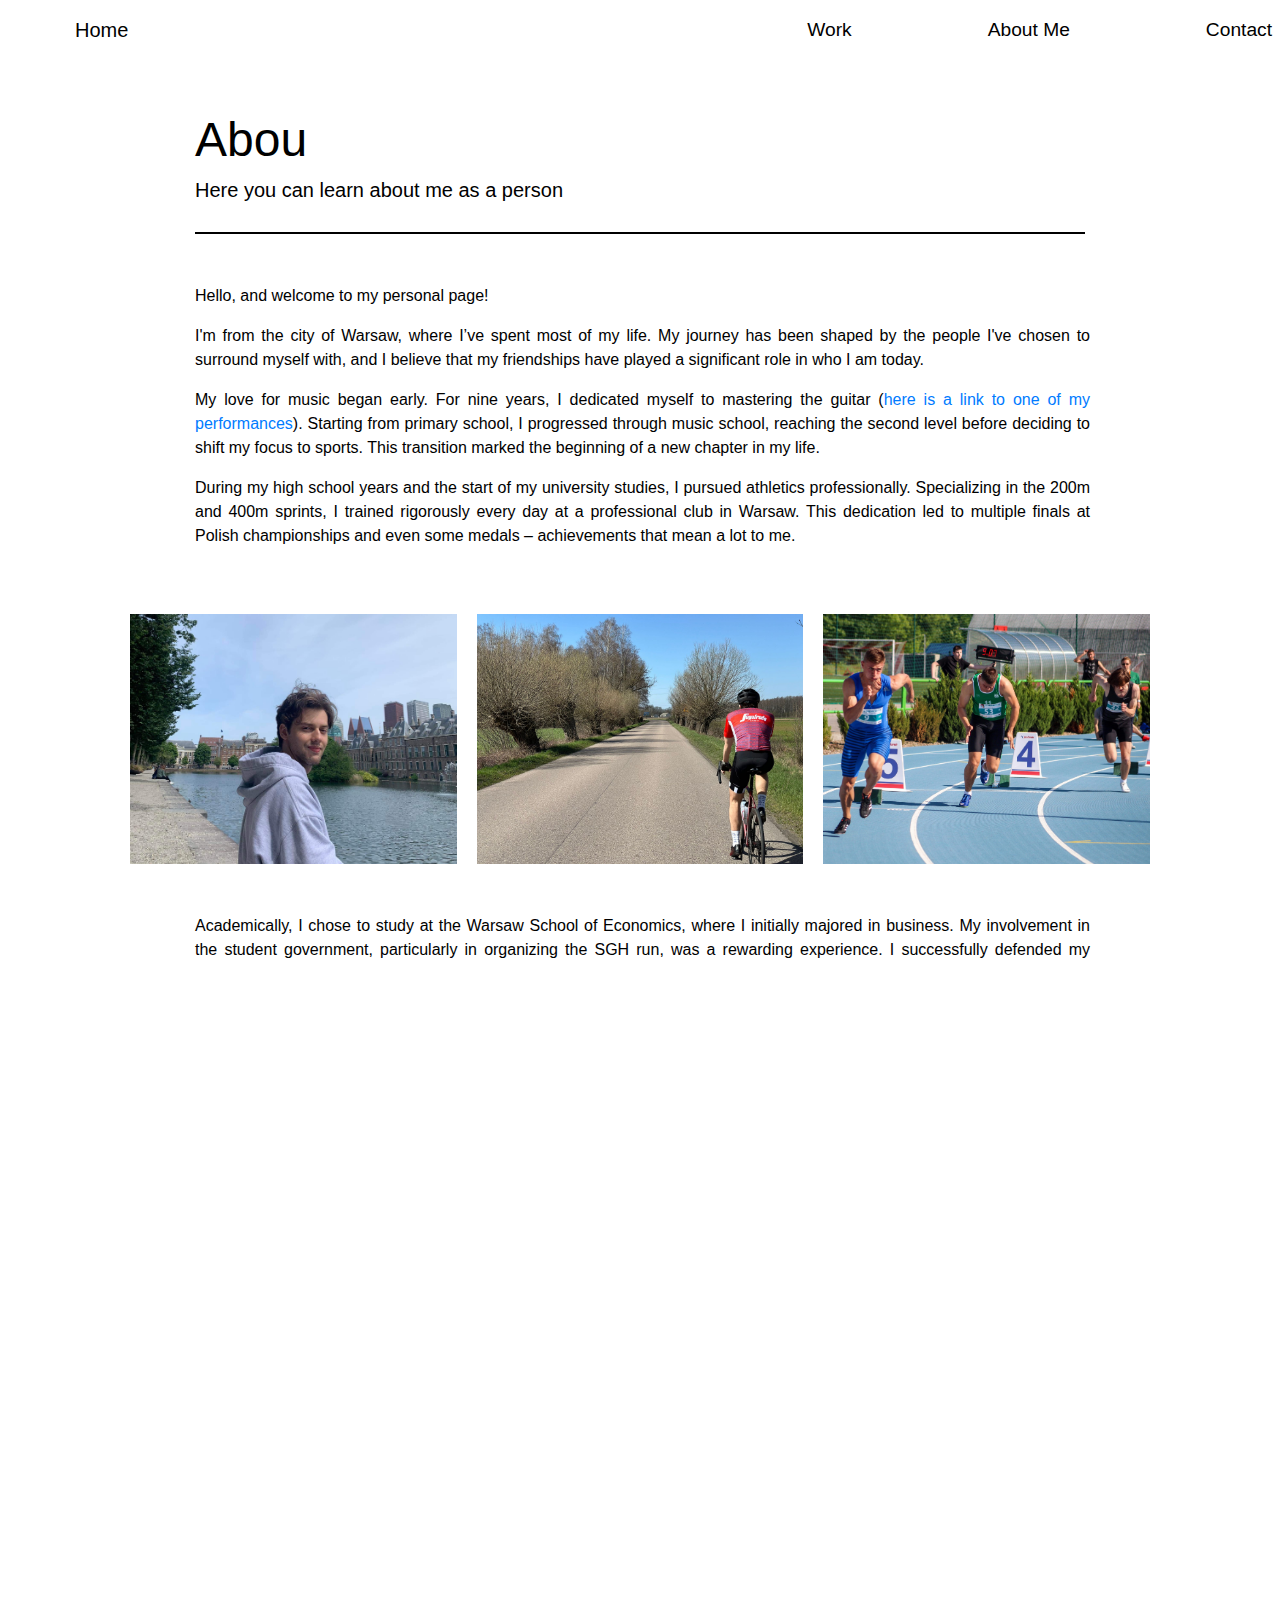
==== commit 850310a3: "home page renamed" ====
--- a/about-me.html
+++ b/about-me.html
@@ -10,7 +10,7 @@
 <body class="about-page">
     <header class="navbar navbar-expand-lg navbar-dark">
         <nav class="container custom-navbar">
-            <a class="navbar-brand text-dark" href="index.html">Home</a>
+            <a class="navbar-brand text-dark" href="home.html">Home</a>
             <button class="navbar-toggler" type="button" data-toggle="collapse" data-target="#navbarNav" aria-controls="navbarNav" aria-expanded="false" aria-label="Toggle navigation">
                 <span class="navbar-toggler-icon"></span>
             </button>
